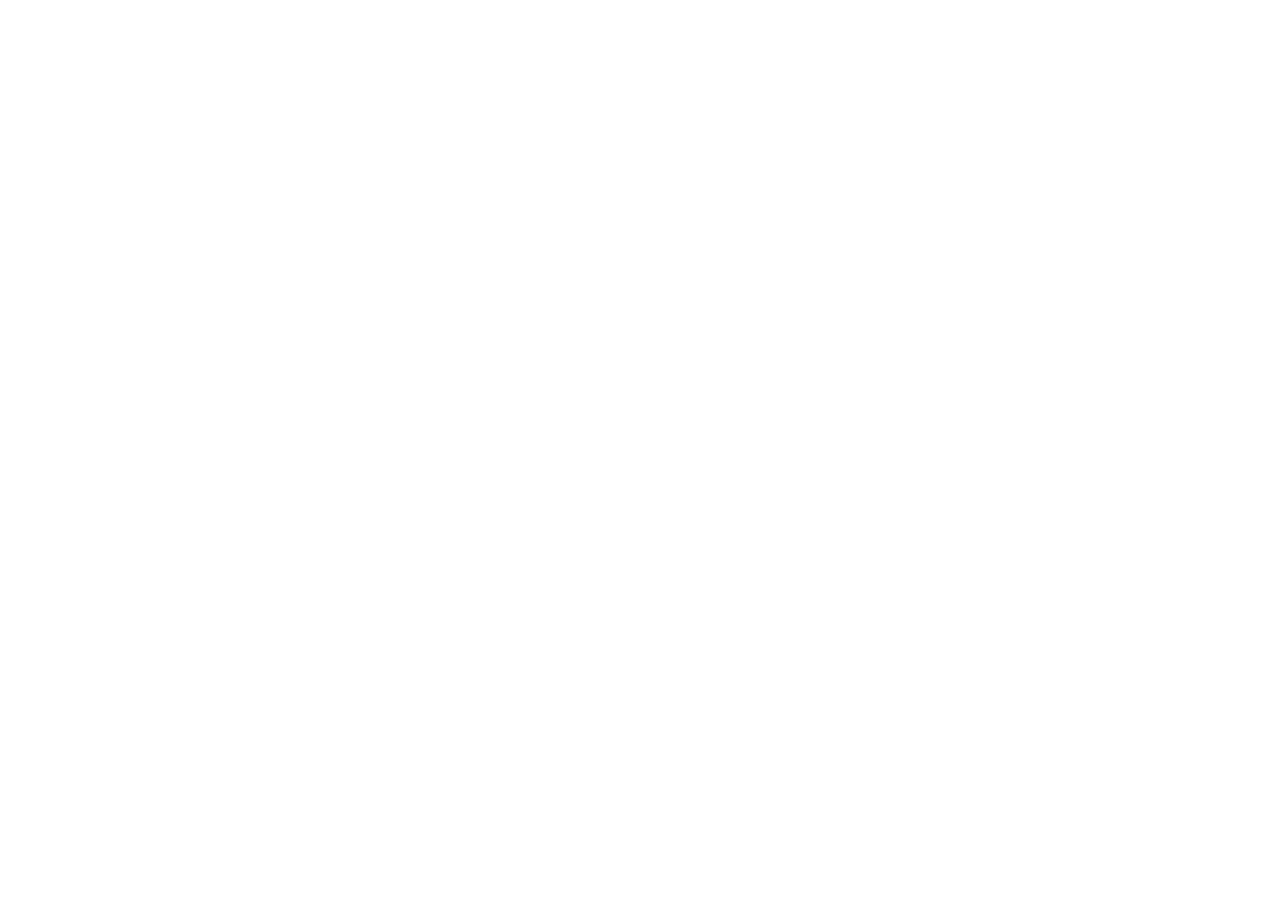
==== exercici-005/index.html @ 9047d461 "paso2" ====
<!DOCTYPE html>
<html lang="ca" xmlns="http://www.w3.org/1999/xhtml">
  <head>
    <meta charset="UTF-8" />
    <title>Funcions de transició — demos + gràfic per tipus</title>
    <meta name="viewport" content="width=device-width, initial-scale=1" />
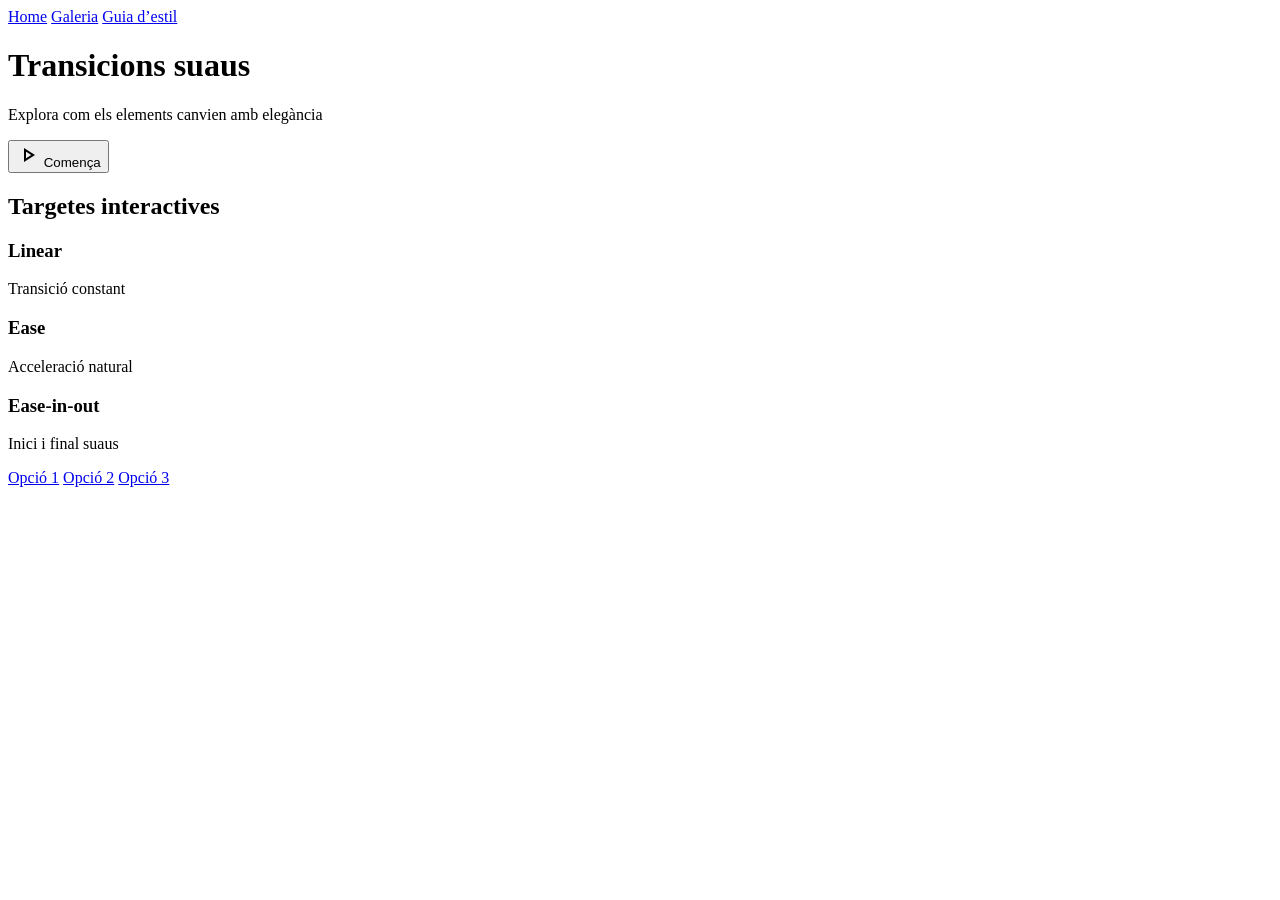
==== commit 72d97d78: "clase1" ====
--- a/exercici-005/index.html
+++ b/exercici-005/index.html
@@ -1,6 +1,66 @@
 <!DOCTYPE html>
-<html lang="ca" xmlns="http://www.w3.org/1999/xhtml">
-  <head>
+<html lang="ca">
+<head>
     <meta charset="UTF-8" />
     <title>Funcions de transició — demos + gràfic per tipus</title>
-    <meta name="viewport" content="width=device-width, initial-scale=1" />+    <meta name="viewport" content="width=device-width, initial-scale=1" />
+    <title>Transicions</title>
+    <!-- Preconnect & Fonts -->
+    <link rel="preconnect" href="https://fonts.googleapis.com">
+    <link rel="preconnect" href="https://fonts.gstatic.com" crossorigin>
+    <link href="https://fonts.googleapis.com/css2?family=Playfair+Display:wght@700&family=Inter:wght@400;600;700&display=swap" rel="stylesheet">
+    
+    <!-- Material Icons -->
+    <link href="https://fonts.googleapis.com/css2?family=Material+Symbols+Outlined:opsz,wght,FILL,GRAD@20..48,100..700,0..1,-50..200" rel="stylesheet" />
+    
+    <link rel="stylesheet" href="estils.css">
+</head>
+<body>
+    <!-- Navbar -->
+    <nav class="navbar glass_sticky">
+        <div class="nav-container">
+            <a href="index.html" class="nav-link active">Home</a>
+            <a href="galeria.html" class="nav-link">Galeria</a>
+            <a href="guia-estil.html" class="nav-link">Guia d’estil</a>
+        </div>
+    </nav>
+
+    <!-- Hero -->
+    <header class="hero">
+        <h1 class="title-hero">Transicions suaus</h1>
+        <p class="subtitle">Explora com els elements canvien amb elegància</p>
+        <button class="btn-primary">
+            <span class="material-symbols-outlined">play_arrow</span>
+            Comença
+        </button>
+    </header>
+    <!-- Targetes -->
+    <section class="cards-section">
+        <h2>Targetes interactives</h2>
+        <div class="cards-container">
+            <div class="card card-linear">
+                <div class="card-img" style="background-image: url('assets/img/card1.jpg');"></div>
+                <h3>Linear</h3>
+                <p>Transició constant</p>
+            </div>
+            <div class="card card-ease">
+                <div class="card-img" style="background-image: url('assets/img/card2.jpg');"></div>
+                <h3>Ease</h3>
+                <p>Acceleració natural</p>
+            </div>
+            <div class="card card-ease-in-out">
+                <div class="card-img" style="background-image: url('assets/img/card3.jpg');"></div>
+                <h3>Ease-in-out</h3>
+                <p>Inici i final suaus</p>
+            </div>
+        </div>
+    </section>
+
+    <!-- Menú secundari -->
+    <section class="menu-secondary">
+        <a href="#" class="menu-link">Opció 1</a>
+        <a href="#" class="menu-link">Opció 2</a>
+        <a href="#" class="menu-link">Opció 3</a>
+    </section>
+</body>
+</html>
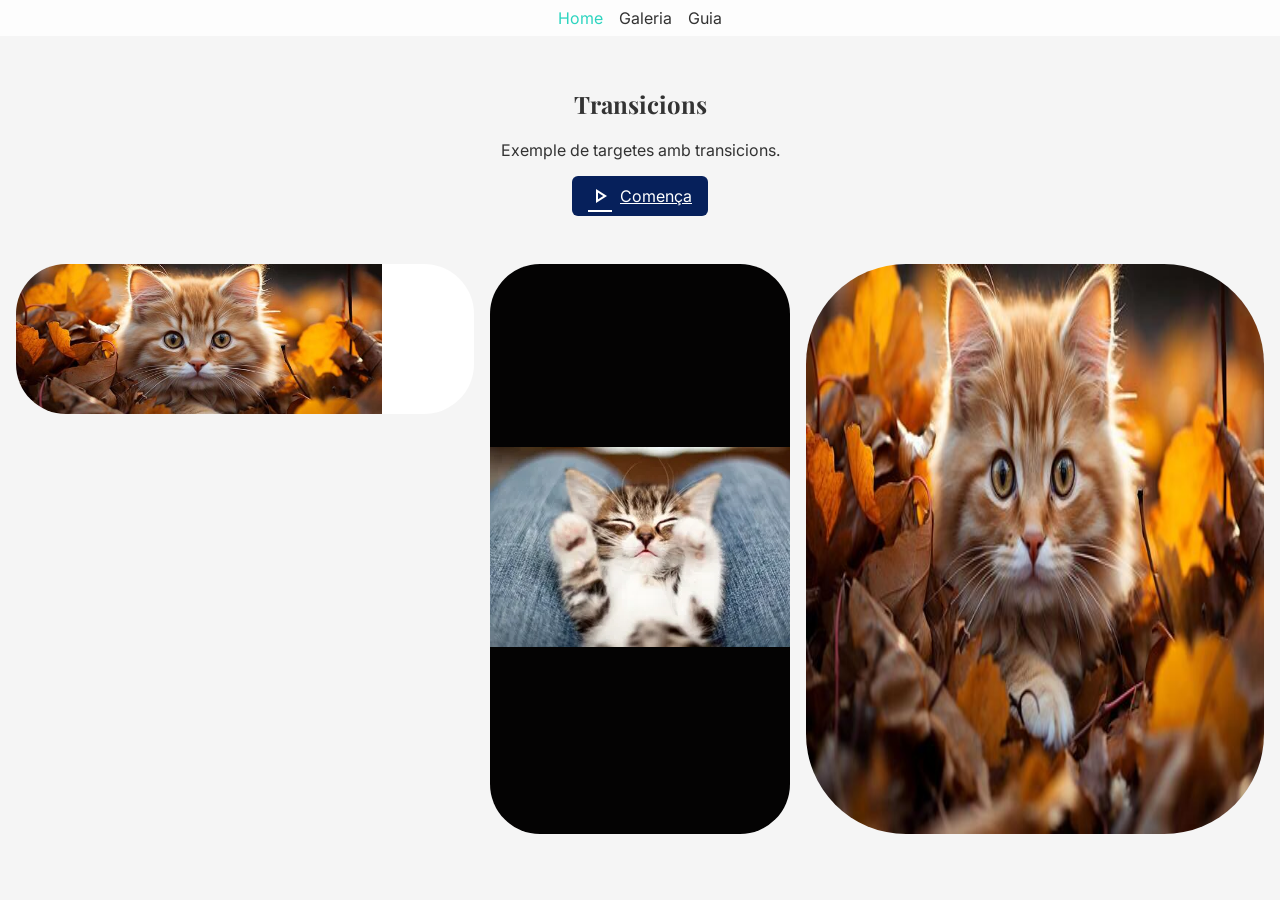
==== commit 2bf5bdbf: "nuevo" ====
--- a/exercici-005/index.html
+++ b/exercici-005/index.html
@@ -1,66 +1,38 @@
-<!DOCTYPE html>
+<!doctype html>
 <html lang="ca">
 <head>
-    <meta charset="UTF-8" />
-    <title>Funcions de transició — demos + gràfic per tipus</title>
-    <meta name="viewport" content="width=device-width, initial-scale=1" />
-    <title>Transicions</title>
-    <!-- Preconnect & Fonts -->
-    <link rel="preconnect" href="https://fonts.googleapis.com">
-    <link rel="preconnect" href="https://fonts.gstatic.com" crossorigin>
-    <link href="https://fonts.googleapis.com/css2?family=Playfair+Display:wght@700&family=Inter:wght@400;600;700&display=swap" rel="stylesheet">
-    
-    <!-- Material Icons -->
-    <link href="https://fonts.googleapis.com/css2?family=Material+Symbols+Outlined:opsz,wght,FILL,GRAD@20..48,100..700,0..1,-50..200" rel="stylesheet" />
-    
-    <link rel="stylesheet" href="estils.css">
+  <meta charset="utf-8">
+  <meta name="viewport" content="width=device-width, initial-scale=1">
+  <title>Transicions</title>
+  <link rel="stylesheet" href="estils.css">
 </head>
 <body>
-    <!-- Navbar -->
-    <nav class="navbar glass_sticky">
-        <div class="nav-container">
-            <a href="index.html" class="nav-link active">Home</a>
-            <a href="galeria.html" class="nav-link">Galeria</a>
-            <a href="guia-estil.html" class="nav-link">Guia d’estil</a>
-        </div>
-    </nav>
+  <nav>
+    <a href="index.html" class="active">Home</a>
+    <a href="galeria.html">Galeria</a>
+    <a href="guia-estil.html">Guia</a>
+  </nav>
 
-    <!-- Hero -->
-    <header class="hero">
-        <h1 class="title-hero">Transicions suaus</h1>
-        <p class="subtitle">Explora com els elements canvien amb elegància</p>
-        <button class="btn-primary">
-            <span class="material-symbols-outlined">play_arrow</span>
-            Comença
-        </button>
-    </header>
-    <!-- Targetes -->
-    <section class="cards-section">
-        <h2>Targetes interactives</h2>
-        <div class="cards-container">
-            <div class="card card-linear">
-                <div class="card-img" style="background-image: url('assets/img/card1.jpg');"></div>
-                <h3>Linear</h3>
-                <p>Transició constant</p>
-            </div>
-            <div class="card card-ease">
-                <div class="card-img" style="background-image: url('assets/img/card2.jpg');"></div>
-                <h3>Ease</h3>
-                <p>Acceleració natural</p>
-            </div>
-            <div class="card card-ease-in-out">
-                <div class="card-img" style="background-image: url('assets/img/card3.jpg');"></div>
-                <h3>Ease-in-out</h3>
-                <p>Inici i final suaus</p>
-            </div>
-        </div>
-    </section>
+  <section class="hero">
+    <h1>Transicions</h1>
+    <p>Exemple de targetes amb transicions.</p>
+    <a class="cta" href="#cards">
+      <span class="material-symbols-outlined">play_arrow</span> Comença
+    </a>
+  </section>
 
-    <!-- Menú secundari -->
-    <section class="menu-secondary">
-        <a href="#" class="menu-link">Opció 1</a>
-        <a href="#" class="menu-link">Opció 2</a>
-        <a href="#" class="menu-link">Opció 3</a>
-    </section>
+  <section id="cards" class="cards">
+    <div class="card">
+      <img class="main" src="assets/img/cat1.png">
+      <img class="alt" src="assets/img/cat2.png">
+    </div>
+    <div class=".card transform">
+      <img class="main" src="assets/img/cat3.png">
+    </div>
+    <div class="card1">
+      <img  src="assets/img/cat1.png">
+      <img class="alt" src="assets/img/cat3.png">
+    </div>
+  </section>
 </body>
 </html>
--- a/exercici-005/estils.css
+++ b/exercici-005/estils.css
@@ -0,0 +1,120 @@
+@import url('https://fonts.googleapis.com/css2?family=Inter:wght@400;600&family=Playfair+Display:wght@400;700&display=swap');
+@import url('https://fonts.googleapis.com/css2?family=Material+Symbols+Outlined');
+
+body {
+  margin: 0;
+  font-family: Inter, sans-serif;
+  background: #f5f5f5;
+  color: #333;
+}
+
+/* Navbar */
+nav {
+  position: sticky;
+  top: 0;
+  display: flex;
+  justify-content: center;
+  gap: 1rem;
+  background: rgba(255,255,255,0.8);
+  backdrop-filter: blur(4px);
+  padding: 0.5rem;
+}
+nav a {
+  text-decoration: none;
+  color: #333;
+  transition: color 0.3s;
+}
+nav a:hover { color: #7c5cff; }
+nav a.active { color: #2dd4bf; }
+
+/* Hero */
+.hero { text-align: center; padding: 2rem; }
+.hero h1 { font-family: Playfair Display, serif; }
+.cta {
+  display: inline-flex;
+  align-items: center;
+  gap: 0.5rem;
+  background: #06205b;
+  color: white;
+  padding: 0.5rem 1rem;
+  border-radius: 6px;
+  transition: background 0.3s;
+}
+.cta:hover { background: #18b2e5; }
+
+/* Cards */
+.cards { display:inline-flex; gap: 1rem; padding: 1rem; flex-wrap: wrap; }
+.card {
+  flex:  1 1 10px;
+  width: 20px;
+  height: 150px;       /* 👈 aquí decides la altura más baja */
+  object-fit: cover;
+  background: white;
+  border-radius: 50px;
+  overflow: hidden;
+  transition: transform 0.3s;
+}
+.card:hover { transform: scale(1.05); }
+.card img { width: 80%; transition: opacity 0.5s; }
+.card img.alt { opacity: 0; }
+.card:hover img.main { opacity: 0; }
+.card:hover img.alt { opacity: 1; }
+
+.cards1 { display: flex; gap: 1rem; padding: 1rem; flex-wrap: wrap; }
+.card1 {
+  flex: 1 1 10px;
+  border-radius: 100px;
+  overflow:hidden;
+  transition: transform 0.8s ease;
+}
+.card1:hover { transform: scale(1.05); }
+.card1 img { width: 100%; height: 100%; transition: opacity 0.5s; }
+.card1 img.alt { opacity: 0; }
+.card1:hover img.main { opacity: 0; }
+.card1:hover img.alt { opacity: 1; transform: 0.8s ease ; }
+
+
+/* 5) Transform (rotació + escala) */
+.transform {
+    border-radius: 50px;
+    align-content:center;
+    background-color: #040303;
+    transition: transform 0.8s ease-in-out;
+}
+.transform:hover {
+transform: rotate(20deg) scale(1.2);
+background-color: #6c6f8d;
+}
+
+/* Animaciones */
+.loader {
+  margin: 2rem auto;
+  border: 4px solid #ccc;
+  border-top: 4px solid #2dd4bf;
+  border-radius: 50%;
+  width: 40px; height: 40px;
+  animation: spin 1s linear infinite;
+}
+@keyframes spin { to { transform: rotate(360deg); } }
+
+.block-anim {
+  margin: 2rem auto;
+  width: 200px; height: 100px;
+  background: #7c5cff;
+  color: white; display:flex; align-items:center; justify-content:center;
+  animation: bounce 2s infinite alternate;
+}
+@keyframes bounce {
+  from { transform: translateY(0); opacity:0.7; }
+  to { transform: translateY(-20px); opacity:1; background: #2dd4bf; }
+}
+
+/* Guia estil */
+.sample h1,h2,h3 { font-family: Playfair Display, serif; }
+.sample p { font-family: Inter, sans-serif; }
+.btn {
+  display:inline-flex; align-items:center; gap:0.5rem;
+  background: #2dd4bf; color:white; padding:0.5rem 1rem;
+  border-radius:6px; transition: all 0.3s;
+}
+.btn:hover { background: #7c5cff; }
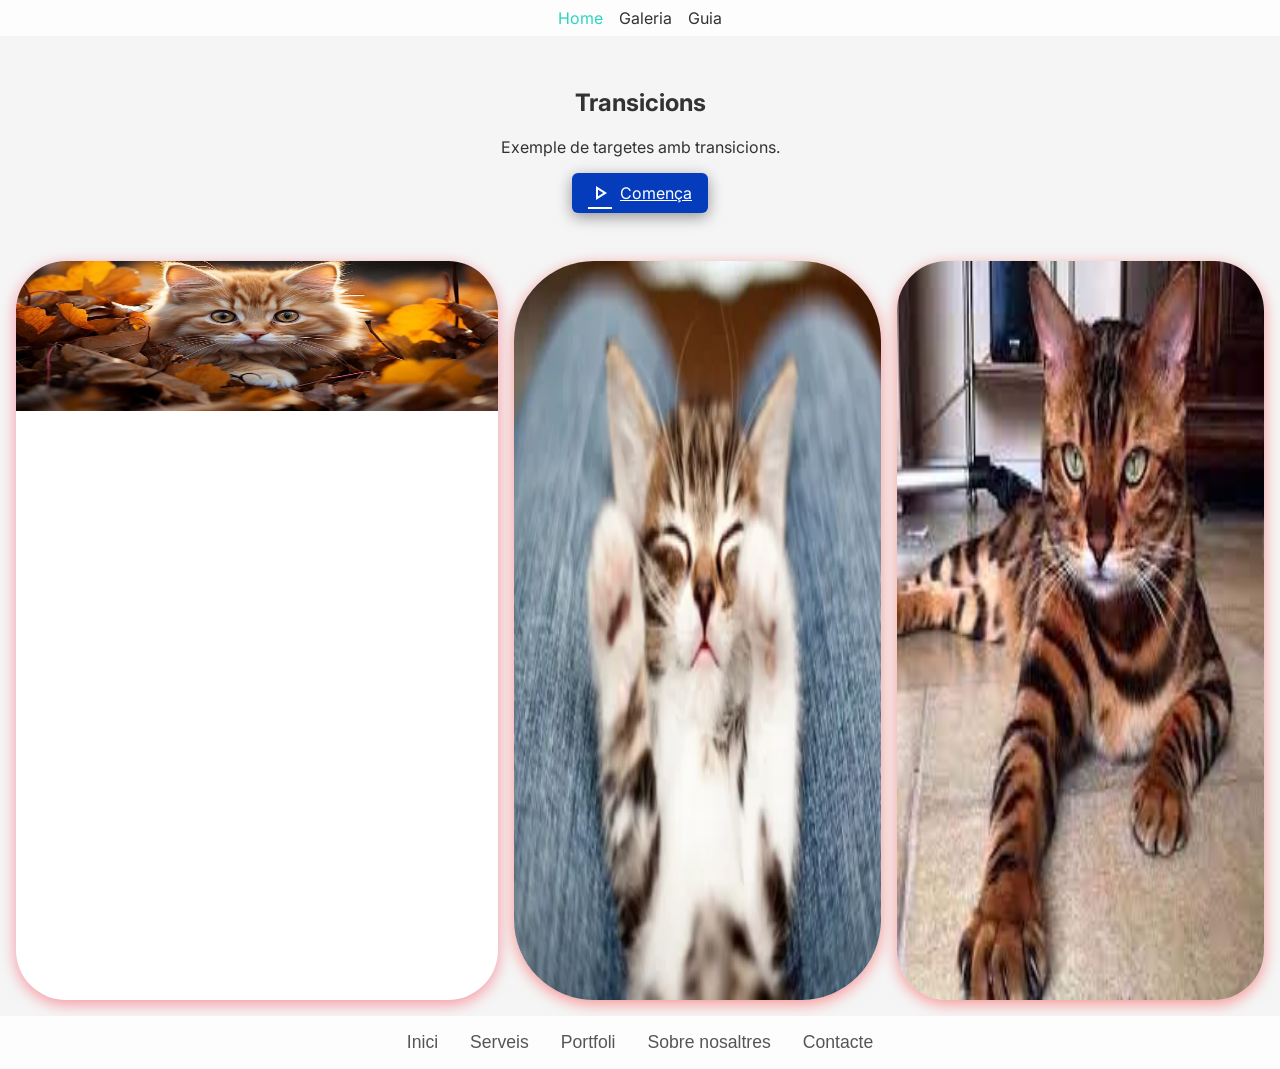
==== commit 0c851162: "casi todo" ====
--- a/exercici-005/index.html
+++ b/exercici-005/index.html
@@ -1,38 +1,51 @@
 <!doctype html>
 <html lang="ca">
-<head>
-  <meta charset="utf-8">
-  <meta name="viewport" content="width=device-width, initial-scale=1">
-  <title>Transicions</title>
-  <link rel="stylesheet" href="estils.css">
-</head>
-<body>
-  <nav>
-    <a href="index.html" class="active">Home</a>
-    <a href="galeria.html">Galeria</a>
-    <a href="guia-estil.html">Guia</a>
-  </nav>
+  <head>
+    <meta charset="utf-8">
+    <meta name="viewport" content="width=device-width, initial-scale=1">
+    <title>Transicions</title>
+    <link rel="preconnect" href="https://fonts.googleapis.com">
+    <link rel="preconnect" href="https://fonts.gstatic.com" crossorigin>
+    <link href="https://fonts.googleapis.com/css2?family=Pixelify+Sans:wght@400..700&family=Roboto:ital,wght@0,100..900;1,100..900&display=swap" rel="stylesheet">
+    <link rel="stylesheet" href="estils.css">
+  </head>
+  <body>
+    <nav>
+      <a href="index.html" class="active">Home</a>
+      <a href="galeria.html">Galeria</a>
+      <a href="guia-estil.html">Guia</a>
+    </nav>
 
-  <section class="hero">
-    <h1>Transicions</h1>
-    <p>Exemple de targetes amb transicions.</p>
-    <a class="cta" href="#cards">
-      <span class="material-symbols-outlined">play_arrow</span> Comença
-    </a>
-  </section>
+    <section class="hero">
+      <h1>Transicions</h1>
+      <p>Exemple de targetes amb transicions.</p>
+      <a class="cta" href="#cards">
+        <span class="material-symbols-outlined">play_arrow</span> Comença
+      </a>
+    </section>
 
-  <section id="cards" class="cards">
-    <div class="card">
-      <img class="main" src="assets/img/cat1.png">
-      <img class="alt" src="assets/img/cat2.png">
-    </div>
-    <div class=".card transform">
-      <img class="main" src="assets/img/cat3.png">
-    </div>
-    <div class="card1">
-      <img  src="assets/img/cat1.png">
-      <img class="alt" src="assets/img/cat3.png">
-    </div>
-  </section>
-</body>
+    <section id="cards" class="cards">
+      <div class="card">
+        <img class="main" src="assets/img/cat1.png"height="150" width="100">
+        <img class="alt" src="assets/img/cat2.png"height="150" width="150">
+      </div>
+      <div class="card1 transform">
+        <img class="main" src="assets/img/cat3.png" height="130" width="150">
+        <img class="alt" src="assets/img/cat1.png" height="130" width="150">
+      </div>
+      <div class="card1">
+        <img  src="assets/img/cat4.png"height="130" width="150">
+        <img class="alt" src="assets/img/cat4.png"height="130" width="150">
+      </div>
+    </section>
+    <nav>
+      <ul class="menu-secundari">
+        <li><a href="#">Inici</a></li>
+        <li><a href="#">Serveis</a></li>
+        <li><a href="#">Portfoli</a></li>
+        <li><a href="#">Sobre nosaltres</a></li>
+        <li><a href="#">Contacte</a></li>
+      </ul>
+    </nav>
+  </body>
 </html>
--- a/exercici-005/estils.css
+++ b/exercici-005/estils.css
@@ -29,62 +29,71 @@
 
 /* Hero */
 .hero { text-align: center; padding: 2rem; }
-.hero h1 { font-family: Playfair Display, serif; }
+
 .cta {
   display: inline-flex;
+  box-shadow: 0 4px 15px rgba(0, 0, 0, 0.4);
   align-items: center;
   gap: 0.5rem;
-  background: #06205b;
+  background: #053cbb;
   color: white;
   padding: 0.5rem 1rem;
   border-radius: 6px;
-  transition: background 0.3s;
-}
-.cta:hover { background: #18b2e5; }
+  transition: 0.3s;
+}
+.cta:hover { 
+  background: #28a1ca;
+  box-shadow: 0 10px 25px rgba(15, 33, 136, 0.6); /* crece al pasar el ratón */
+  transform: translateY(-3px); 
+}
 
 /* Cards */
-.cards { display:inline-flex; gap: 1rem; padding: 1rem; flex-wrap: wrap; }
+.cards { display:flex; gap: 1rem; padding: 1rem; flex-wrap:wrap; }
 .card {
-  flex:  1 1 10px;
-  width: 20px;
-  height: 150px;       /* 👈 aquí decides la altura más baja */
+  flex:1 1 10%;
   object-fit: cover;
   background: white;
   border-radius: 50px;
-  overflow: hidden;
+  box-shadow: 0 4px 15px rgba(251, 8, 36, 0.4);
+  overflow:hidden;
   transition: transform 0.3s;
 }
-.card:hover { transform: scale(1.05); }
-.card img { width: 80%; transition: opacity 0.5s; }
-.card img.alt { opacity: 0; }
+.card:hover { transform: scale(1.05); box-shadow: 0 4px 15px rgba(93, 248, 3, 0.4); }
+.card img { width: 100%; transition: opacity 0.5s; }
+.card img.alt {width:100% ; opacity: 0; }
 .card:hover img.main { opacity: 0; }
 .card:hover img.alt { opacity: 1; }
 
 .cards1 { display: flex; gap: 1rem; padding: 1rem; flex-wrap: wrap; }
 .card1 {
   flex: 1 1 10px;
-  border-radius: 100px;
+  border-radius: 50px;
+  box-shadow: 0 4px 15px rgba(252, 1, 1, 0.4);
   overflow:hidden;
   transition: transform 0.8s ease;
 }
-.card1:hover { transform: scale(1.05); }
+.card1:hover { transform: scale(1.05); box-shadow: 0 4px 15px rgba(106, 252, 3, 0.4); }
 .card1 img { width: 100%; height: 100%; transition: opacity 0.5s; }
 .card1 img.alt { opacity: 0; }
 .card1:hover img.main { opacity: 0; }
 .card1:hover img.alt { opacity: 1; transform: 0.8s ease ; }
 
-
-/* 5) Transform (rotació + escala) */
+/*Transform (rotació + escala) */
 .transform {
-    border-radius: 50px;
-    align-content:center;
-    background-color: #040303;
-    transition: transform 0.8s ease-in-out;
+  border-radius: 80px;
+  align-content:center;
+  transition: transform 0.8s ease;
 }
 .transform:hover {
-transform: rotate(20deg) scale(1.2);
-background-color: #6c6f8d;
-}
+  transform: rotate(-90deg) scale(1.2);
+}
+.transform img { width: 100%; height: 100%; transition: opacity 0.5s; }
+.transform img.alt { opacity: 0; }
+.transform:hover img.main { opacity: 0; }
+.transform:hover img.alt { opacity: 1; 
+  transform: 0.8s ease ; 
+}
+  
 
 /* Animaciones */
 .loader {
@@ -117,4 +126,256 @@
   background: #2dd4bf; color:white; padding:0.5rem 1rem;
   border-radius:6px; transition: all 0.3s;
 }
-.btn:hover { background: #7c5cff; }+.btn:hover { background: #7c5cff; }
+
+/* Menu secundari */
+.menu-secundari {
+  list-style: none;
+  margin: 0;
+  padding: 0;
+  display: flex;
+  gap: 2rem;
+  font-family: 'Segoe UI', Arial, sans-serif;
+  font-size: 1.1rem;
+  font-weight: 500;
+}
+
+.menu-secundari li {
+  position: relative;
+}
+
+.menu-secundari a {
+  color: #555;
+  text-decoration: none;
+  padding: 0.5rem 0;
+  display: block;
+      
+/* Transicions suaus */
+  transition: color 0.35s ease, 
+              letter-spacing 0.35s ease,
+              transform 0.35s ease;
+      
+/* Valors inicials */
+  letter-spacing: normal;
+}
+
+/* Estat hover */
+.menu-secundari a:hover {
+  color: #007bff;              /* Color principal al hover */
+  letter-spacing: 0.1em;         /* Augmenta lleugerament l'espaiat */
+  transform: translateY(-2px);   /* Petit efecte "lift" opcional */
+  font-family:Impact, Haettenschweiler, 'Arial Narrow Bold', sans-serif /*cambi de lletra */
+}
+
+/* Efecte extra: línia inferior que creix (opcional però elegant) */
+.menu-secundari a::after {
+  content: '';
+  position: absolute;
+  width: 0;
+  height: 2px;
+  bottom: 0;
+  left: 0;
+  background-color: #007bff;
+  transition: width 0.35s ease;
+}
+
+.menu-secundari a:hover::after {
+  width: 100%;
+}
+
+/* Responsiu */
+@media (max-width: 768px) {
+ .menu-secundari {
+    flex-direction: column;
+    gap: 1rem;
+    align-items: center;
+  }
+  .menu-secundari a:hover {
+    letter-spacing: 0.08em;
+  }
+}
+
+/*Galeria*/
+.galery {
+  font-family: system-ui, sans-serif;
+  background: #f4f4f4;
+  color: #222;
+  display: flex;
+  justify-content: center;
+  align-items: center;
+  height: 100vh;
+  flex-direction: column;
+}
+ /* ─── ELEMENT ANIMAT ─── */
+.cercle {
+  align-items: center;
+  text-align: center;
+  width: 100px;
+  height: 100px;
+  background-color: #3498db;
+  border-radius: 50%;
+/* Assignem l’animació */
+  animation: pulsar 2s ease-in-out infinite;
+}
+ /* ─── DEFINICIÓ DE L’ANIMACIÓ ─── */
+@keyframes pulsar {
+  0% {
+    transform: scale(1);
+    background-color: #3498db;
+  }
+  50% {
+    transform: scale(1.5);
+    background-color: #e74c3c;
+  }
+  100% {
+    transform: scale(1);
+    background-color: #3498db;
+  }
+}
+.ball {
+  width: 30px;
+  height: 30px;
+  border-radius: 50%;
+  background-color: #040303;
+  animation: bounceAndSpin 3s infinite;
+}
+@keyframes bounceAndSpin {
+  0% {
+    transform: translateY(0) rotate(0deg) scale(1);
+    background-color: #e74c3c;
+    border-radius: 50%;
+  }
+  20% {
+    transform: translateX(200px) rotate(90deg) scale(1.2);
+    background-color: #3fe73c;
+    border-radius: 50%;
+  }
+  40% {
+    transform: translateY(-200px) rotate(180deg) scale(0.8);
+    background-color: #3c4ae7;
+    border-radius: 0%;
+  }
+  60% {
+    transform: translateX(-200px) rotate(360deg) scale(1.2);
+    border-radius: 50%;
+  }
+}
+/* Contingut abans per tenir scroll */
+.spacerTop {
+  height: 50vh;
+  display: flex;
+  align-items: center;
+  justify-content: center;
+  font-size: 1.3rem;
+  color: #666;
+}
+
+/* Secció d'animació - es mou amb el flux de la pàgina */
+.stage {
+  position:relative;
+  min-height: 150vh;
+  padding: 40vh 0;
+}
+
+.row {
+  position: relative; /* flueix amb la pàgina */
+  min-height: 40vh;
+  display: flex;
+  flex-direction:row-reverse;
+  align-items:flex-end;
+  justify-content:space-around;
+  gap: 1rem;
+}
+
+.track {
+  position: relative;
+  width: min(90vw, 800px);
+  height: var(--box);
+  outline: 2px dashed #ccc;
+  border-radius: 8px;
+  background: rgba(255,255,255,0.6);
+}
+
+.box {
+  position: absolute;
+  top: 0;
+  width: var(--box);
+  height: var(--box);
+  border-radius: 8px;
+  box-shadow: 0 4px 12px rgba(0,0,0,0.15);
+}
+
+.box.blue { 
+  background: royalblue; 
+  left: 0; 
+}
+
+.box.green { 
+  background: mediumseagreen; 
+  right: 0; 
+}
+
+/* Animacions amb keyframes */
+@keyframes moveToRight {
+  from { 
+    transform: translateX(0) rotate(0deg); 
+  }
+  to { 
+    transform: translateX(calc(min(90vw, 800px) - var(--box))) rotate(360deg); 
+  }
+}
+
+@keyframes moveToLeft {
+  from { 
+    transform: translateX(0) rotate(0deg); 
+  }
+  to { 
+    transform: translateX(calc(-1 * (min(90vw, 800px) - var(--box)))) rotate(-360deg); 
+  }
+}
+
+/* SCROLL-DRIVEN ANIMATIONS (Safari 26+, Chrome 115+) */
+@supports (animation-timeline: view()) {
+  .box.blue {
+    animation: moveToRight linear both;
+    animation-timeline: view();
+    animation-range: entry 0% cover 100%;
+  }
+
+  .box.green {
+    animation: moveToLeft linear both;
+    animation-timeline: view();
+    animation-range: entry 0% cover 100%;
+  }
+  
+  .fallbackNote {
+    display: none;
+  }
+}
+.pixelify-sans {
+  font-family: "Pixelify Sans", sans-serif;
+  font-optical-sizing: auto;
+  font-weight: 400;
+  font-style: normal;
+  font-size: 2em;
+}
+.estonia-regular {
+  font-family: "Estonia", cursive;
+  font-weight: 400;
+  font-style: normal;
+}
+.rubik-80s-fade-regular {
+  font-family: "Rubik 80s Fade", system-ui;
+  font-weight: 400;
+  font-style: normal;
+}
+.honk-mol {
+  font-family: "Honk", system-ui;
+  font-optical-sizing: auto;
+  font-weight: 400;
+  font-style: normal;
+  font-size: 50px;
+  font-variation-settings:
+    "MORF" 12,
+    "SHLN" 42.1;
+}
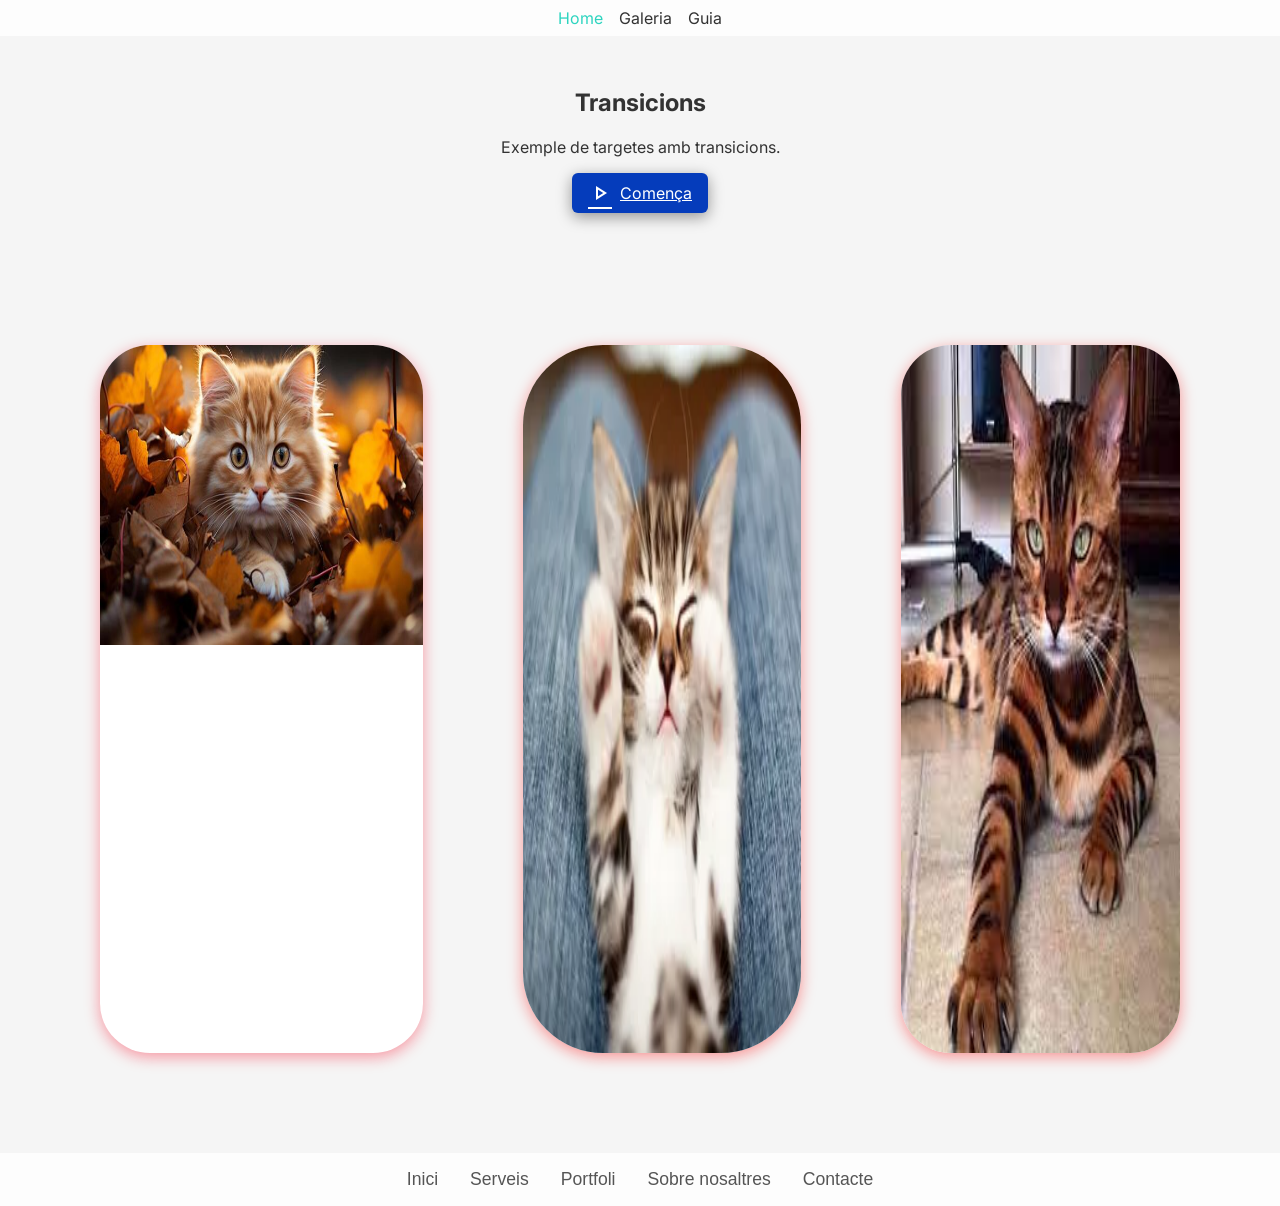
==== commit e372375d: "ultimo" ====
--- a/exercici-005/index.html
+++ b/exercici-005/index.html
@@ -24,18 +24,18 @@
       </a>
     </section>
 
-    <section id="cards" class="cards">
+    <section class="cards">
       <div class="card">
-        <img class="main" src="assets/img/cat1.png"height="150" width="100">
-        <img class="alt" src="assets/img/cat2.png"height="150" width="150">
+        <img class="main" src="assets/img/cat1.png">
+        <img class="alt" src="assets/img/cat2.png">
       </div>
       <div class="card1 transform">
-        <img class="main" src="assets/img/cat3.png" height="130" width="150">
-        <img class="alt" src="assets/img/cat1.png" height="130" width="150">
+        <img class="front" src="assets/img/cat3.png" height="130" width="150">
+        <img class="back" src="assets/img/cat1.png" height="130" width="150">
       </div>
       <div class="card1">
-        <img  src="assets/img/cat4.png"height="130" width="150">
-        <img class="alt" src="assets/img/cat4.png"height="130" width="150">
+        <img  src="assets/img/cat4.png">
+        <img  src="assets/img/cat4.png">
       </div>
     </section>
     <nav>
--- a/exercici-005/estils.css
+++ b/exercici-005/estils.css
@@ -48,9 +48,9 @@
 }
 
 /* Cards */
-.cards { display:flex; gap: 1rem; padding: 1rem; flex-wrap:wrap; }
+.cards { display:flex; gap: 100px; padding:100px;stroke-width: 50%; }
 .card {
-  flex:1 1 10%;
+  flex:1 1 5%;
   object-fit: cover;
   background: white;
   border-radius: 50px;
@@ -59,12 +59,12 @@
   transition: transform 0.3s;
 }
 .card:hover { transform: scale(1.05); box-shadow: 0 4px 15px rgba(93, 248, 3, 0.4); }
-.card img { width: 100%; transition: opacity 0.5s; }
-.card img.alt {width:100% ; opacity: 0; }
+.card img { width: 100%;height: 300px; transition: opacity 0.5s; }
+.card img.alt {width:100% ;height: 400px; opacity: 0; }
 .card:hover img.main { opacity: 0; }
 .card:hover img.alt { opacity: 1; }
 
-.cards1 { display: flex; gap: 1rem; padding: 1rem; flex-wrap: wrap; }
+.cards1 { display: flex; gap: 100px; padding: 100px; stroke-width: 50%; }
 .card1 {
   flex: 1 1 10px;
   border-radius: 50px;
@@ -74,9 +74,10 @@
 }
 .card1:hover { transform: scale(1.05); box-shadow: 0 4px 15px rgba(106, 252, 3, 0.4); }
 .card1 img { width: 100%; height: 100%; transition: opacity 0.5s; }
-.card1 img.alt { opacity: 0; }
-.card1:hover img.main { opacity: 0; }
-.card1:hover img.alt { opacity: 1; transform: 0.8s ease ; }
+.card1 img.back { opacity: 0; }
+.card1:hover img.front { opacity: 0; } 
+.card1:hover img.back { opacity: 1; }
+.card1:hover .transform { transform: rotateY(180deg); } 
 
 /*Transform (rotació + escala) */
 .transform {
@@ -86,15 +87,8 @@
 }
 .transform:hover {
   transform: rotate(-90deg) scale(1.2);
-}
-.transform img { width: 100%; height: 100%; transition: opacity 0.5s; }
-.transform img.alt { opacity: 0; }
-.transform:hover img.main { opacity: 0; }
-.transform:hover img.alt { opacity: 1; 
-  transform: 0.8s ease ; 
-}
-  
-
+  transform: rotateY(180deg);
+}
 /* Animaciones */
 .loader {
   margin: 2rem auto;
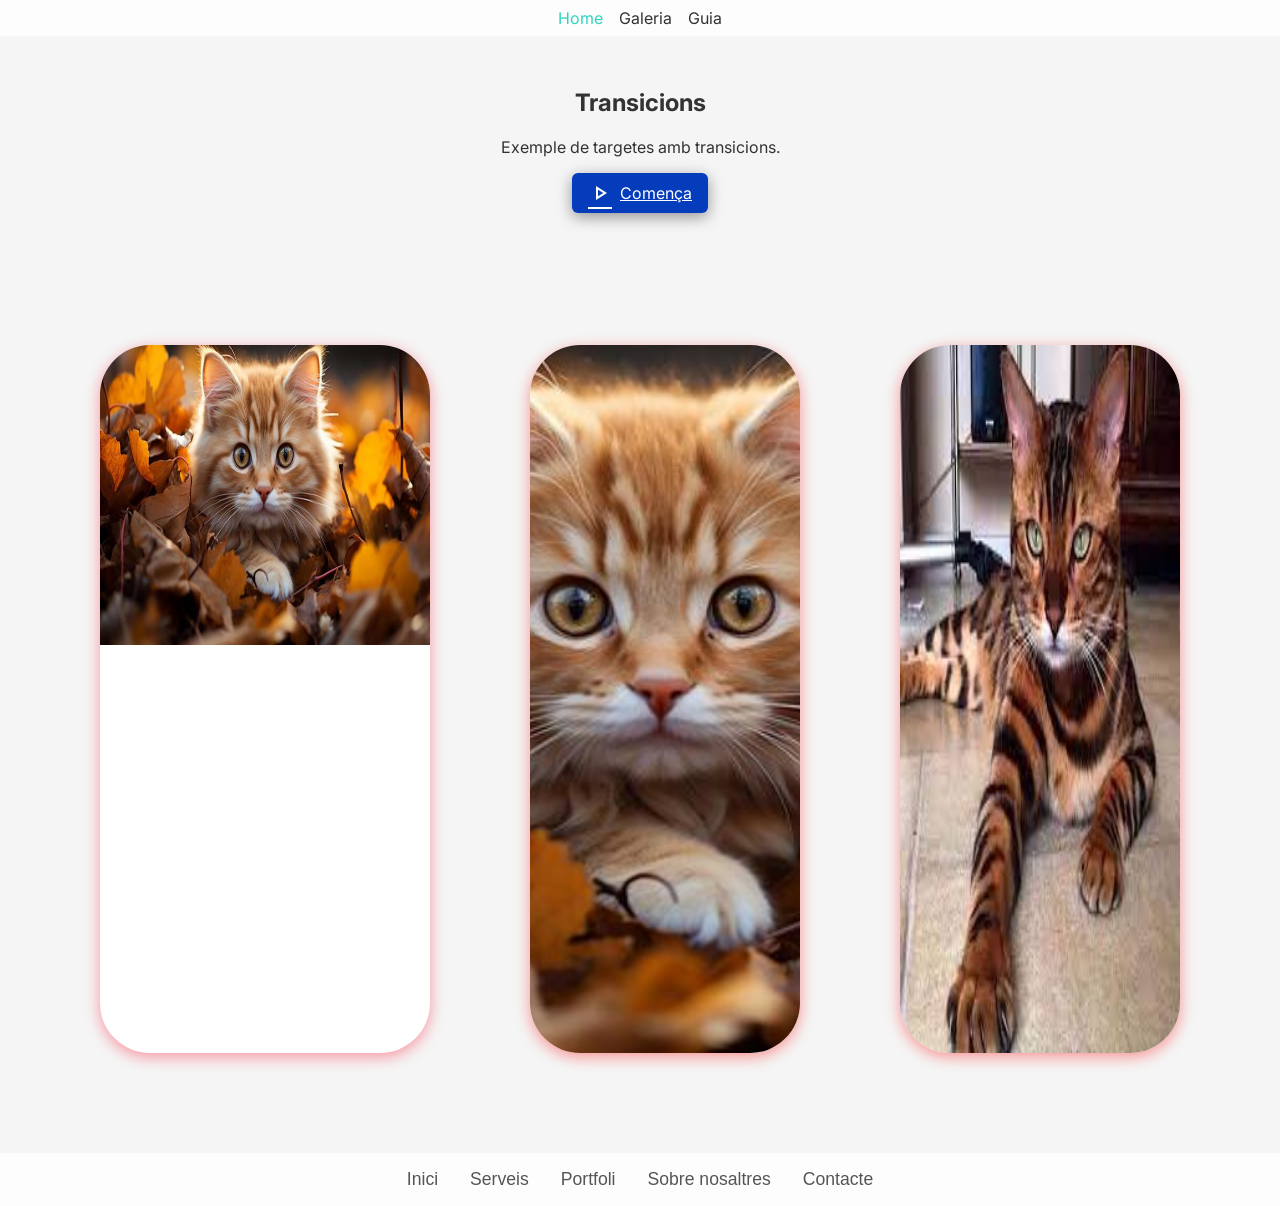
==== commit 8be94eb9: "card_rotatoria" ====
--- a/exercici-005/index.html
+++ b/exercici-005/index.html
@@ -29,9 +29,9 @@
         <img class="main" src="assets/img/cat1.png">
         <img class="alt" src="assets/img/cat2.png">
       </div>
-      <div class="card1 transform">
-        <img class="front" src="assets/img/cat3.png" height="130" width="150">
-        <img class="back" src="assets/img/cat1.png" height="130" width="150">
+      <div class="flip">
+        <div class="front"></div>
+        <div class="back"></div>
       </div>
       <div class="card1">
         <img  src="assets/img/cat4.png">
--- a/exercici-005/estils.css
+++ b/exercici-005/estils.css
@@ -18,6 +18,7 @@
   background: rgba(255,255,255,0.8);
   backdrop-filter: blur(4px);
   padding: 0.5rem;
+  z-index: 1000;
 }
 nav a {
   text-decoration: none;
@@ -66,7 +67,7 @@
 
 .cards1 { display: flex; gap: 100px; padding: 100px; stroke-width: 50%; }
 .card1 {
-  flex: 1 1 10px;
+  flex: 1 1 5px;
   border-radius: 50px;
   box-shadow: 0 4px 15px rgba(252, 1, 1, 0.4);
   overflow:hidden;
@@ -74,20 +75,61 @@
 }
 .card1:hover { transform: scale(1.05); box-shadow: 0 4px 15px rgba(106, 252, 3, 0.4); }
 .card1 img { width: 100%; height: 100%; transition: opacity 0.5s; }
-.card1 img.back { opacity: 0; }
+/*.card1 img.back { opacity: 0; }*/
 .card1:hover img.front { opacity: 0; } 
-.card1:hover img.back { opacity: 1; }
+/*.card1:hover img.back { opacity: 0; }*/
 .card1:hover .transform { transform: rotateY(180deg); } 
 
 /*Transform (rotació + escala) */
-.transform {
+.card2 {
+
+}
+.flip {
+  display: flex;
+  align-items: center;
+  justify-self: center;
+  width: 25%;
+
   border-radius: 80px;
   align-content:center;
+  position: relative;
+}
+
+.flip > div {
+   border-radius: 50px;
+  box-shadow: 0 4px 15px rgba(252, 1, 1, 0.4);
+  overflow:hidden;
   transition: transform 0.8s ease;
-}
-.transform:hover {
-  transform: rotate(-90deg) scale(1.2);
+  transform-style: preserve-3d;
+  backface-visibility: hidden;
+  position:absolute;
+}
+
+.flip:hover .front {
   transform: rotateY(180deg);
+}
+.flip:hover .back {
+  transform: rotateY(0deg);
+}
+.flip .front {
+  background-image: url("assets/img/cat1.png");
+  background-size: cover;
+  background-repeat: no-repeat;
+  background-position: center center;
+  top: 0px;
+  width: 100%;
+  height: 100%;
+}
+.flip .back {
+  background-image: url("assets/img/cat3.png");
+  background-size: cover;
+  background-repeat: no-repeat;
+  background-position: center center;
+  top: 0px;
+  position:absolute;
+  transform: rotateY(180deg);
+  width: 100%;
+  height: 100%;
 }
 /* Animaciones */
 .loader {
@@ -132,6 +174,7 @@
   font-family: 'Segoe UI', Arial, sans-serif;
   font-size: 1.1rem;
   font-weight: 500;
+
 }
 
 .menu-secundari li {
@@ -256,12 +299,12 @@
 }
 /* Contingut abans per tenir scroll */
 .spacerTop {
-  height: 50vh;
+  height: 100vh;
   display: flex;
   align-items: center;
   justify-content: center;
   font-size: 1.3rem;
-  color: #666;
+  color: #020202;
 }
 
 /* Secció d'animació - es mou amb el flux de la pàgina */
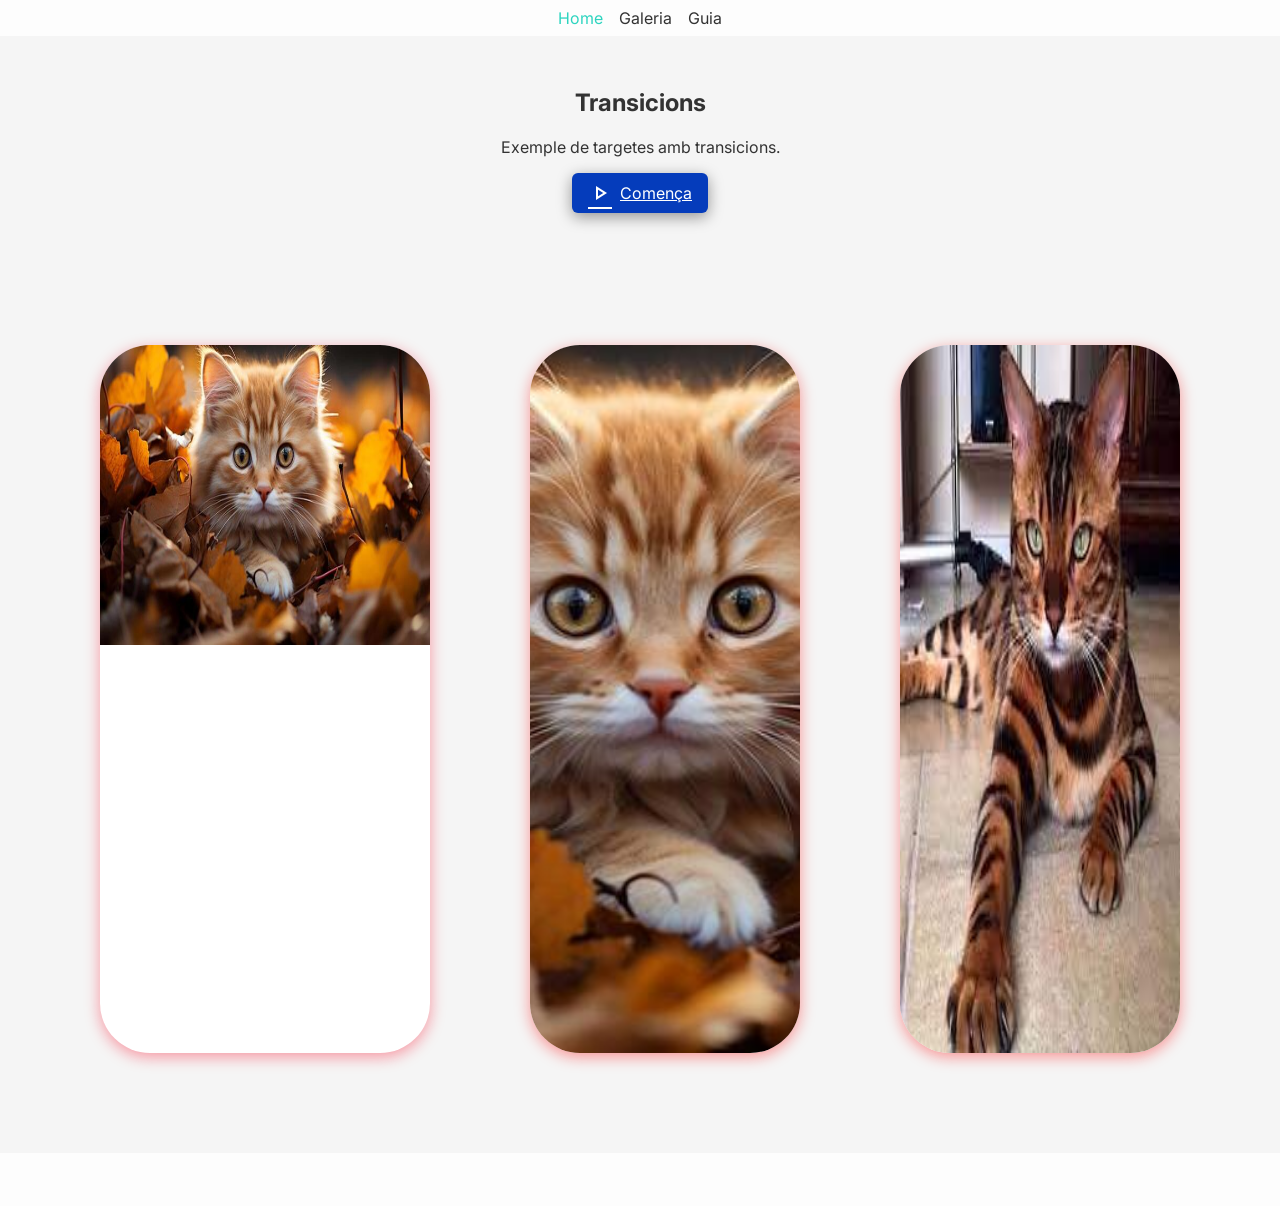
==== commit e663781c: "ultim" ====
--- a/exercici-005/index.html
+++ b/exercici-005/index.html
@@ -1,51 +1,51 @@
-<!doctype html>
-<html lang="ca">
-  <head>
-    <meta charset="utf-8">
-    <meta name="viewport" content="width=device-width, initial-scale=1">
-    <title>Transicions</title>
-    <link rel="preconnect" href="https://fonts.googleapis.com">
-    <link rel="preconnect" href="https://fonts.gstatic.com" crossorigin>
-    <link href="https://fonts.googleapis.com/css2?family=Pixelify+Sans:wght@400..700&family=Roboto:ital,wght@0,100..900;1,100..900&display=swap" rel="stylesheet">
-    <link rel="stylesheet" href="estils.css">
-  </head>
-  <body>
-    <nav>
-      <a href="index.html" class="active">Home</a>
-      <a href="galeria.html">Galeria</a>
-      <a href="guia-estil.html">Guia</a>
-    </nav>
-
-    <section class="hero">
-      <h1>Transicions</h1>
-      <p>Exemple de targetes amb transicions.</p>
-      <a class="cta" href="#cards">
-        <span class="material-symbols-outlined">play_arrow</span> Comença
-      </a>
-    </section>
-
-    <section class="cards">
-      <div class="card">
-        <img class="main" src="assets/img/cat1.png">
-        <img class="alt" src="assets/img/cat2.png">
-      </div>
-      <div class="flip">
-        <div class="front"></div>
-        <div class="back"></div>
-      </div>
-      <div class="card1">
-        <img  src="assets/img/cat4.png">
-        <img  src="assets/img/cat4.png">
-      </div>
-    </section>
-    <nav>
-      <ul class="menu-secundari">
-        <li><a href="#">Inici</a></li>
-        <li><a href="#">Serveis</a></li>
-        <li><a href="#">Portfoli</a></li>
-        <li><a href="#">Sobre nosaltres</a></li>
-        <li><a href="#">Contacte</a></li>
-      </ul>
-    </nav>
-  </body>
+<!doctype html>
+<html lang="ca">
+  <head>
+    <meta charset="utf-8">
+    <meta name="viewport" content="width=device-width, initial-scale=1">
+    <title>Transicions</title>
+    <link rel="preconnect" href="https://fonts.googleapis.com">
+    <link rel="preconnect" href="https://fonts.gstatic.com" crossorigin>
+    <link href="https://fonts.googleapis.com/css2?family=Pixelify+Sans:wght@400..700&family=Roboto:ital,wght@0,100..900;1,100..900&display=swap" rel="stylesheet">
+    <link rel="stylesheet" href="estils.css">
+  </head>
+  <body>
+    <nav>
+      <a href="index.html" class="active">Home</a>
+      <a href="galeria.html">Galeria</a>
+      <a href="guia-estil.html">Guia</a>
+    </nav>
+
+    <section class="hero">
+      <h1>Transicions</h1>
+      <p>Exemple de targetes amb transicions.</p>
+      <a class="cta" href="#cards">
+        <span class="material-symbols-outlined">play_arrow</span> Comença
+      </a>
+    </section>
+
+    <section class="cards">
+      <div class="card">
+        <img class="main" src="assets/img/cat1.png">
+        <img class="alt" src="assets/img/cat2.png">
+      </div>
+      <div class="flip">
+        <div class="front"></div>
+        <div class="back"></div>
+      </div>
+      <div class="card1">
+        <img  src="assets/img/cat4.png">
+        <img  src="assets/img/cat4.png">
+      </div>
+    </section>
+    <nav>
+      <ul class="menu-secundari">
+        <li><a href="#">Inici</a></li>
+        <li><a href="#">Serveis</a></li>
+        <li><a href="#">Portfoli</a></li>
+        <li><a href="#">Sobre nosaltres</a></li>
+        <li><a href="#">Contacte</a></li>
+      </ul>
+    </nav>
+  </body>
 </html>
--- a/exercici-005/estils.css
+++ b/exercici-005/estils.css
@@ -1,418 +1,372 @@
-@import url('https://fonts.googleapis.com/css2?family=Inter:wght@400;600&family=Playfair+Display:wght@400;700&display=swap');
-@import url('https://fonts.googleapis.com/css2?family=Material+Symbols+Outlined');
-
-body {
-  margin: 0;
-  font-family: Inter, sans-serif;
-  background: #f5f5f5;
-  color: #333;
-}
-
-/* Navbar */
-nav {
-  position: sticky;
-  top: 0;
-  display: flex;
-  justify-content: center;
-  gap: 1rem;
-  background: rgba(255,255,255,0.8);
-  backdrop-filter: blur(4px);
-  padding: 0.5rem;
-  z-index: 1000;
-}
-nav a {
-  text-decoration: none;
-  color: #333;
-  transition: color 0.3s;
-}
-nav a:hover { color: #7c5cff; }
-nav a.active { color: #2dd4bf; }
-
-/* Hero */
-.hero { text-align: center; padding: 2rem; }
-
-.cta {
-  display: inline-flex;
-  box-shadow: 0 4px 15px rgba(0, 0, 0, 0.4);
-  align-items: center;
-  gap: 0.5rem;
-  background: #053cbb;
-  color: white;
-  padding: 0.5rem 1rem;
-  border-radius: 6px;
-  transition: 0.3s;
-}
-.cta:hover { 
-  background: #28a1ca;
-  box-shadow: 0 10px 25px rgba(15, 33, 136, 0.6); /* crece al pasar el ratón */
-  transform: translateY(-3px); 
-}
-
-/* Cards */
-.cards { display:flex; gap: 100px; padding:100px;stroke-width: 50%; }
-.card {
-  flex:1 1 5%;
-  object-fit: cover;
-  background: white;
-  border-radius: 50px;
-  box-shadow: 0 4px 15px rgba(251, 8, 36, 0.4);
-  overflow:hidden;
-  transition: transform 0.3s;
-}
-.card:hover { transform: scale(1.05); box-shadow: 0 4px 15px rgba(93, 248, 3, 0.4); }
-.card img { width: 100%;height: 300px; transition: opacity 0.5s; }
-.card img.alt {width:100% ;height: 400px; opacity: 0; }
-.card:hover img.main { opacity: 0; }
-.card:hover img.alt { opacity: 1; }
-
-.cards1 { display: flex; gap: 100px; padding: 100px; stroke-width: 50%; }
-.card1 {
-  flex: 1 1 5px;
-  border-radius: 50px;
-  box-shadow: 0 4px 15px rgba(252, 1, 1, 0.4);
-  overflow:hidden;
-  transition: transform 0.8s ease;
-}
-.card1:hover { transform: scale(1.05); box-shadow: 0 4px 15px rgba(106, 252, 3, 0.4); }
-.card1 img { width: 100%; height: 100%; transition: opacity 0.5s; }
-/*.card1 img.back { opacity: 0; }*/
-.card1:hover img.front { opacity: 0; } 
-/*.card1:hover img.back { opacity: 0; }*/
-.card1:hover .transform { transform: rotateY(180deg); } 
-
-/*Transform (rotació + escala) */
-.card2 {
-
-}
-.flip {
-  display: flex;
-  align-items: center;
-  justify-self: center;
-  width: 25%;
-
-  border-radius: 80px;
-  align-content:center;
-  position: relative;
-}
-
-.flip > div {
-   border-radius: 50px;
-  box-shadow: 0 4px 15px rgba(252, 1, 1, 0.4);
-  overflow:hidden;
-  transition: transform 0.8s ease;
-  transform-style: preserve-3d;
-  backface-visibility: hidden;
-  position:absolute;
-}
-
-.flip:hover .front {
-  transform: rotateY(180deg);
-}
-.flip:hover .back {
-  transform: rotateY(0deg);
-}
-.flip .front {
-  background-image: url("assets/img/cat1.png");
-  background-size: cover;
-  background-repeat: no-repeat;
-  background-position: center center;
-  top: 0px;
-  width: 100%;
-  height: 100%;
-}
-.flip .back {
-  background-image: url("assets/img/cat3.png");
-  background-size: cover;
-  background-repeat: no-repeat;
-  background-position: center center;
-  top: 0px;
-  position:absolute;
-  transform: rotateY(180deg);
-  width: 100%;
-  height: 100%;
-}
-/* Animaciones */
-.loader {
-  margin: 2rem auto;
-  border: 4px solid #ccc;
-  border-top: 4px solid #2dd4bf;
-  border-radius: 50%;
-  width: 40px; height: 40px;
-  animation: spin 1s linear infinite;
-}
-@keyframes spin { to { transform: rotate(360deg); } }
-
-.block-anim {
-  margin: 2rem auto;
-  width: 200px; height: 100px;
-  background: #7c5cff;
-  color: white; display:flex; align-items:center; justify-content:center;
-  animation: bounce 2s infinite alternate;
-}
-@keyframes bounce {
-  from { transform: translateY(0); opacity:0.7; }
-  to { transform: translateY(-20px); opacity:1; background: #2dd4bf; }
-}
-
-/* Guia estil */
-.sample h1,h2,h3 { font-family: Playfair Display, serif; }
-.sample p { font-family: Inter, sans-serif; }
-.btn {
-  display:inline-flex; align-items:center; gap:0.5rem;
-  background: #2dd4bf; color:white; padding:0.5rem 1rem;
-  border-radius:6px; transition: all 0.3s;
-}
-.btn:hover { background: #7c5cff; }
-
-/* Menu secundari */
-.menu-secundari {
-  list-style: none;
-  margin: 0;
-  padding: 0;
-  display: flex;
-  gap: 2rem;
-  font-family: 'Segoe UI', Arial, sans-serif;
-  font-size: 1.1rem;
-  font-weight: 500;
-
-}
-
-.menu-secundari li {
-  position: relative;
-}
-
-.menu-secundari a {
-  color: #555;
-  text-decoration: none;
-  padding: 0.5rem 0;
-  display: block;
-      
-/* Transicions suaus */
-  transition: color 0.35s ease, 
-              letter-spacing 0.35s ease,
-              transform 0.35s ease;
-      
-/* Valors inicials */
-  letter-spacing: normal;
-}
-
-/* Estat hover */
-.menu-secundari a:hover {
-  color: #007bff;              /* Color principal al hover */
-  letter-spacing: 0.1em;         /* Augmenta lleugerament l'espaiat */
-  transform: translateY(-2px);   /* Petit efecte "lift" opcional */
-  font-family:Impact, Haettenschweiler, 'Arial Narrow Bold', sans-serif /*cambi de lletra */
-}
-
-/* Efecte extra: línia inferior que creix (opcional però elegant) */
-.menu-secundari a::after {
-  content: '';
-  position: absolute;
-  width: 0;
-  height: 2px;
-  bottom: 0;
-  left: 0;
-  background-color: #007bff;
-  transition: width 0.35s ease;
-}
-
-.menu-secundari a:hover::after {
-  width: 100%;
-}
-
-/* Responsiu */
-@media (max-width: 768px) {
- .menu-secundari {
-    flex-direction: column;
-    gap: 1rem;
-    align-items: center;
-  }
-  .menu-secundari a:hover {
-    letter-spacing: 0.08em;
-  }
-}
-
-/*Galeria*/
-.galery {
-  font-family: system-ui, sans-serif;
-  background: #f4f4f4;
-  color: #222;
-  display: flex;
-  justify-content: center;
-  align-items: center;
-  height: 100vh;
-  flex-direction: column;
-}
- /* ─── ELEMENT ANIMAT ─── */
-.cercle {
-  align-items: center;
-  text-align: center;
-  width: 100px;
-  height: 100px;
-  background-color: #3498db;
-  border-radius: 50%;
-/* Assignem l’animació */
-  animation: pulsar 2s ease-in-out infinite;
-}
- /* ─── DEFINICIÓ DE L’ANIMACIÓ ─── */
-@keyframes pulsar {
-  0% {
-    transform: scale(1);
-    background-color: #3498db;
-  }
-  50% {
-    transform: scale(1.5);
-    background-color: #e74c3c;
-  }
-  100% {
-    transform: scale(1);
-    background-color: #3498db;
-  }
-}
-.ball {
-  width: 30px;
-  height: 30px;
-  border-radius: 50%;
-  background-color: #040303;
-  animation: bounceAndSpin 3s infinite;
-}
-@keyframes bounceAndSpin {
-  0% {
-    transform: translateY(0) rotate(0deg) scale(1);
-    background-color: #e74c3c;
-    border-radius: 50%;
-  }
-  20% {
-    transform: translateX(200px) rotate(90deg) scale(1.2);
-    background-color: #3fe73c;
-    border-radius: 50%;
-  }
-  40% {
-    transform: translateY(-200px) rotate(180deg) scale(0.8);
-    background-color: #3c4ae7;
-    border-radius: 0%;
-  }
-  60% {
-    transform: translateX(-200px) rotate(360deg) scale(1.2);
-    border-radius: 50%;
-  }
-}
-/* Contingut abans per tenir scroll */
-.spacerTop {
-  height: 100vh;
-  display: flex;
-  align-items: center;
-  justify-content: center;
-  font-size: 1.3rem;
-  color: #020202;
-}
-
-/* Secció d'animació - es mou amb el flux de la pàgina */
-.stage {
-  position:relative;
-  min-height: 150vh;
-  padding: 40vh 0;
-}
-
-.row {
-  position: relative; /* flueix amb la pàgina */
-  min-height: 40vh;
-  display: flex;
-  flex-direction:row-reverse;
-  align-items:flex-end;
-  justify-content:space-around;
-  gap: 1rem;
-}
-
-.track {
-  position: relative;
-  width: min(90vw, 800px);
-  height: var(--box);
-  outline: 2px dashed #ccc;
-  border-radius: 8px;
-  background: rgba(255,255,255,0.6);
-}
-
-.box {
-  position: absolute;
-  top: 0;
-  width: var(--box);
-  height: var(--box);
-  border-radius: 8px;
-  box-shadow: 0 4px 12px rgba(0,0,0,0.15);
-}
-
-.box.blue { 
-  background: royalblue; 
-  left: 0; 
-}
-
-.box.green { 
-  background: mediumseagreen; 
-  right: 0; 
-}
-
-/* Animacions amb keyframes */
-@keyframes moveToRight {
-  from { 
-    transform: translateX(0) rotate(0deg); 
-  }
-  to { 
-    transform: translateX(calc(min(90vw, 800px) - var(--box))) rotate(360deg); 
-  }
-}
-
-@keyframes moveToLeft {
-  from { 
-    transform: translateX(0) rotate(0deg); 
-  }
-  to { 
-    transform: translateX(calc(-1 * (min(90vw, 800px) - var(--box)))) rotate(-360deg); 
-  }
-}
-
-/* SCROLL-DRIVEN ANIMATIONS (Safari 26+, Chrome 115+) */
-@supports (animation-timeline: view()) {
-  .box.blue {
-    animation: moveToRight linear both;
-    animation-timeline: view();
-    animation-range: entry 0% cover 100%;
-  }
-
-  .box.green {
-    animation: moveToLeft linear both;
-    animation-timeline: view();
-    animation-range: entry 0% cover 100%;
-  }
-  
-  .fallbackNote {
-    display: none;
-  }
-}
-.pixelify-sans {
-  font-family: "Pixelify Sans", sans-serif;
-  font-optical-sizing: auto;
-  font-weight: 400;
-  font-style: normal;
-  font-size: 2em;
-}
-.estonia-regular {
-  font-family: "Estonia", cursive;
-  font-weight: 400;
-  font-style: normal;
-}
-.rubik-80s-fade-regular {
-  font-family: "Rubik 80s Fade", system-ui;
-  font-weight: 400;
-  font-style: normal;
-}
-.honk-mol {
-  font-family: "Honk", system-ui;
-  font-optical-sizing: auto;
-  font-weight: 400;
-  font-style: normal;
-  font-size: 50px;
-  font-variation-settings:
-    "MORF" 12,
-    "SHLN" 42.1;
+@import url('https://fonts.googleapis.com/css2?family=Inter:wght@400;600&family=Playfair+Display:wght@400;700&display=swap');
+@import url('https://fonts.googleapis.com/css2?family=Material+Symbols+Outlined');
+
+body {
+  margin: 0;
+  font-family: Inter, sans-serif;
+  background: #f5f5f5;
+  color: #333;
+}
+
+/* Navbar */
+nav {
+  position: sticky;
+  top: 0;
+  display: flex;
+  justify-content: center;
+  gap: 1rem;
+  background: rgba(255,255,255,0.8);
+  backdrop-filter: blur(4px);
+  padding: 0.5rem;
+  z-index: 1000;
+}
+nav a {
+  text-decoration: none;
+  color: #333;
+  transition: color 0.3s;
+}
+nav a:hover { color: #7c5cff; }
+nav a.active { color: #2dd4bf; }
+
+/* Hero */
+.hero { text-align: center; padding: 2rem; }
+
+.cta {
+  display: inline-flex;
+  box-shadow: 0 4px 15px rgba(0, 0, 0, 0.4);
+  align-items: center;
+  gap: 0.5rem;
+  background: #053cbb;
+  color: white;
+  padding: 0.5rem 1rem;
+  border-radius: 6px;
+  transition: 0.3s;
+}
+.cta:hover { 
+  background: #28a1ca;
+  box-shadow: 0 10px 25px rgba(15, 33, 136, 0.6); /* crece al pasar el ratón */
+  transform: translateY(-3px); 
+}
+
+/* Cards */
+.cards { display:flex; gap: 100px; padding:100px;stroke-width: 50%; }
+.card {
+  flex:1 1 5%;
+  object-fit: cover;
+  background: white;
+  border-radius: 50px;
+  box-shadow: 0 4px 15px rgba(251, 8, 36, 0.4);
+  overflow:hidden;
+  transition: transform 0.3s;
+}
+.card:hover { transform: scale(1.05); box-shadow: 0 4px 15px rgba(93, 248, 3, 0.4); }
+.card img { width: 100%;height: 300px; transition: opacity 0.5s; }
+.card img.alt {width:100% ;height: 400px; opacity: 0; }
+.card:hover img.main { opacity: 0; }
+.card:hover img.alt { opacity: 1; }
+
+.cards1 { display: flex; gap: 100px; padding: 100px; stroke-width: 50%; }
+.card1 {
+  flex: 1 1 5px;
+  border-radius: 50px;
+  box-shadow: 0 4px 15px rgba(252, 1, 1, 0.4);
+  overflow:hidden;
+  transition: transform 0.8s ease;
+}
+.card1:hover { transform: scale(1.05); box-shadow: 0 4px 15px rgba(106, 252, 3, 0.4); }
+.card1 img { width: 100%; height: 100%; transition: opacity 0.5s; }
+/*.card1 img.back { opacity: 0; }*/
+.card1:hover img.front { opacity: 0; } 
+/*.card1:hover img.back { opacity: 0; }*/
+.card1:hover .transform { transform: rotateY(180deg); } 
+
+/*Transform (rotació + escala) */
+
+.flip {
+  display: flex;
+  align-items: center;
+  justify-self: center;
+  width: 25%;
+
+  border-radius: 80px;
+  align-content:center;
+  position: relative;
+}
+
+.flip > div {
+   border-radius: 50px;
+  box-shadow: 0 4px 15px rgba(252, 1, 1, 0.4);
+  overflow:hidden;
+  transition: transform 0.8s ease;
+  transform-style: preserve-3d;
+  backface-visibility: hidden;
+  position:absolute;
+}
+
+.flip:hover .front {
+  transform: rotateY(180deg);
+}
+.flip:hover .back {
+  transform: rotateY(0deg);
+}
+.flip .front {
+  background-image: url("assets/img/cat1.png");
+  background-size: cover;
+  background-repeat: no-repeat;
+  background-position: center center;
+  top: 0px;
+  width: 100%;
+  height: 100%;
+}
+.flip .back {
+  background-image: url("assets/img/cat3.png");
+  background-size: cover;
+  background-repeat: no-repeat;
+  background-position: center center;
+  top: 0px;
+  position:absolute;
+  transform: rotateY(180deg);
+  width: 100%;
+  height: 100%;
+}
+/* Animaciones */
+.loader {
+  margin: 2rem auto;
+  border: 4px solid #ccc;
+  border-top: 4px solid #2dd4bf;
+  border-radius: 50%;
+  width: 40px; height: 40px;
+  animation: spin 1s linear infinite;
+}
+@keyframes spin { to { transform: rotate(360deg); } }
+
+.block-anim {
+  margin: 2rem auto;
+  border-radius: 50% 50% 10% 10%;
+  width: 200px; height: 100px;
+  background: #7c5cff;
+  color: white; display:flex; align-items:center; justify-content:center;
+  animation: bounce 1s infinite alternate;
+}
+@keyframes bounce {
+  from { transform: translateY(0); opacity:0.7; }
+  to { transform: translateY(-20px); opacity:1; background: #2dd4bf; }
+}
+
+/* Guia estil */
+.sample h1,h2,h3 { font-family: Playfair Display, serif; }
+.sample p { font-family: Inter, sans-serif; }
+.btn {
+  display:inline-flex; align-items:center; gap:0.5rem;
+  background: #2dd4bf; color:white; padding:0.5rem 1rem;
+  border-radius:6px; transition: all 0.3s;
+}
+.btn:hover { background: #7c5cff; }
+
+/* Menu secundari */
+.menu-secundari {
+  list-style: none;
+  margin: 0;
+  padding: 0;
+  display: flex;
+  gap: 2rem;
+  font-family: 'Segoe UI', Arial, sans-serif;
+  font-size: 1.1rem;
+  font-weight: 500;
+
+}
+
+.menu-secundari li {
+  position: relative;
+}
+
+.menu-secundari a {
+  color: #555;
+  text-decoration: none;
+  padding: 0.5rem 0;
+  display: block;
+      
+/* Transicions suaus */
+  transition: color 0.35s ease, 
+              letter-spacing 0.35s ease,
+              transform 0.35s ease;
+      
+/* Valors inicials */
+  letter-spacing: normal;
+}
+
+/* Estat hover */
+.menu-secundari a:hover {
+  color: #007bff;              /* Color principal al hover */
+  letter-spacing: 0.1em;         /* Augmenta lleugerament l'espaiat */
+  transform: translateY(-2px);   /* Petit efecte "lift" opcional */
+  font-family:Impact, Haettenschweiler, 'Arial Narrow Bold', sans-serif /*cambi de lletra */
+}
+
+/* Efecte extra: línia inferior que creix (opcional però elegant) */
+.menu-secundari a::after {
+  content: '';
+  position: absolute;
+  width: 0;
+  height: 2px;
+  bottom: 0;
+  left: 0;
+  background-color: #007bff;
+  transition: width 0.35s ease;
+}
+
+.menu-secundari a:hover::after {
+  width: 100%;
+}
+
+/* Responsiu */
+@media (max-width: 768px) {
+ .menu-secundari {
+    flex-direction: column;
+    gap: 1rem;
+    align-items: center;
+  }
+  .menu-secundari a:hover {
+    letter-spacing: 0.08em;
+  }
+}
+
+/*Galeria*/
+.galery {
+  font-family: system-ui, sans-serif;
+  background: #f4f4f4;
+  color: #222;
+  display: flex;
+  justify-content: center;
+  align-items:center;
+  height: 134vh;
+  flex-direction: column;
+}
+ /* ─── ELEMENT ANIMAT ─── */
+.cercle {
+  align-items: center;
+  text-align: center;
+  width: 100px;
+  height: 100px;
+  background-color: #3498db;
+  border-radius: 50%;
+/* Assignem l’animació */
+  animation: pulsar 2s ease-in-out infinite;
+}
+ /* ─── DEFINICIÓ DE L’ANIMACIÓ ─── */
+@keyframes pulsar {
+  0% {
+    transform: scale(1);
+    background-color: #3498db;
+  }
+  50% {
+    transform: scale(1.5);
+    background-color: #e74c3c;
+  }
+  100% {
+    transform: scale(1);
+    background-color: #3498db;
+  }
+}
+.ball {
+  align-items: center;
+  width: 30px;
+  height: 30px;
+  border-radius: 50%;
+  background-color: #040303;
+  animation: bounceAndSpin 3s infinite;
+}
+@keyframes bounceAndSpin {
+  0% {
+    transform: translateY(0) spin(0deg) scale(1);
+    background-color: #e74c3c;
+    border-radius: 50%;
+  }
+  20% {
+    transform: translateX(300px) rotate(90deg) scale(2);
+    background-color: #3fe73c;
+    border-radius: 50%;
+  }
+  40% {
+    transform: translateY(-200px) spin(180deg) scale(2.5);
+    background-color: #3c4ae7;
+    border-radius: 0%;
+  }
+  60% {
+    transform: translateX(-200px) rotate(360deg) scale(3);
+    border-radius: 50%;
+  }
+}
+/* Contingut abans per tenir scroll */
+.space {
+    height: 15vh; /* Espacio para obligar al usuario a hacer scroll */
+  
+}
+
+/* --- Lógica de la animación --- */
+
+/* 1. Definimos qué hace la animación: empieza invisible y abajo, termina visible y arriba */
+@keyframes fade-in-up {
+    from {
+        opacity: 0;
+        transform: translateY(50px);
+    }
+    to {
+        opacity: 5;
+        transform: translateY(0);
+        
+    }
+}
+
+/* 2. Aplicamos la animación al elemento con la clase .animated-box */
+.animated-box {
+
+  background-color: #003057;
+  color: white;
+  padding: 20px;
+  margin: 80px auto;
+  width: 40%;
+  text-align: center;
+  border-radius: 8px;
+  box-shadow: 0 4px 8px rgba(0,0,0,0.2);
+
+  /* Aplica la animación definida arriba */
+  animation-name: fade-in-up;
+  /* La duración es irrelevante para este efecto, ya que el scroll la controla */
+  animation-duration: 1s; 
+  /* Importante: Mantiene el estado final de la animación (visible) */
+  animation-fill-mode: forwards; 
+    
+  /* Vincula la animación al movimiento del scroll */
+  animation-timeline: view(); 
+  /* Rango opcional: empieza cuando el 5% del elemento entra, termina cuando el 50% entra */
+  animation-range: entry 10% cover 100%;
+}
+
+.pixelify-sans {
+  font-family: "Pixelify Sans", sans-serif;
+  font-optical-sizing: auto;
+  font-weight: 400;
+  font-style: normal;
+  font-size: 2em;
+}
+.estonia-regular {
+  font-family: "Estonia", cursive;
+  font-weight: 400;
+  font-style: normal;
+}
+.rubik-80s-fade-regular {
+  font-family: "Rubik 80s Fade", system-ui;
+  font-weight: 400;
+  font-style: normal;
+}
+.honk-mol {
+  font-family: "Honk", system-ui;
+  font-optical-sizing: auto;
+  font-weight: 400;
+  font-style: normal;
+  font-size: 50px;
+  font-variation-settings:
+    "MORF" 12,
+    "SHLN" 42.1;
 }
